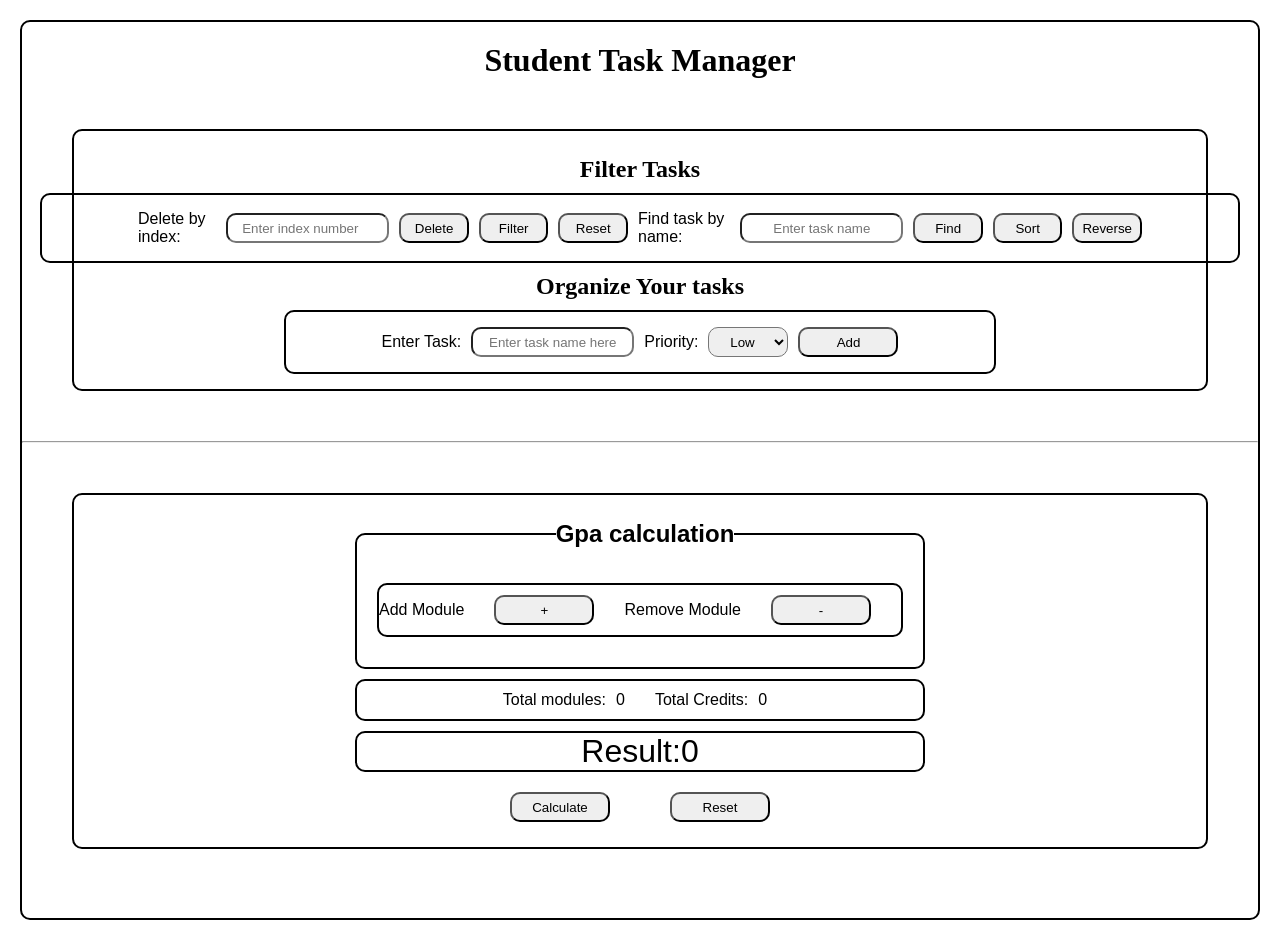
==== student-task-manager/index.html @ 7476310e "struct: added gpa calcultaion structure" ====
<!DOCTYPE html>
<html lang="en">
    <head>
        <meta charset="UTF-8">
        <meta name="viewport" content="width=device-width, initial-scale=1.0">
        <link rel="stylesheet" href="css/style-task-management.css">
        <link rel="stylesheet" href="css/style-gpa.css">
        <title>StudyBuddy</title>
    </head>

    <body>
        <h1>Student Task Manager</h1>
        <section id="task-manager-section">

            <div class="task-manager-container">
                <!--Second box-->
                <h2>Filter Tasks</h2>
                <div class="filter-methods-container">
                    <!--Third box-->

                    <!--Delete a task by its index-->
                    <label for="delete-by-index">Delete by index:</label>
                    <input type="number" id="delete-by-index" name="delete-by-index" placeholder="Enter index number">
                    <button type="button" value="Delete" id="delete-by-index-btn">Delete</button>

                    <!--Filter button for incomplete tasks-->
                    <button type="button" value="Filter" id="filter-btn">Filter</button>
                    <button type="button" value="Reset" id="reset-btn">Reset</button>

                    <!--Search a task by its name-->
                    <label for="find-by-name">Find task by name:</label>
                    <input type="text" id="find-by-name" placeholder="Enter task name">
                    <button type="button" value="Find" id="find-btn">Find</button>

                    <!--Alphabetize tasks-->
                    <button type="button" value="Sort" id="sort-btn">Sort</button>
                    <button type="button" value="Reverse" id="reverse-btn">Reverse</button>
                </div>
                
                <h2>Organize Your tasks</h2>
                <!--Fourth box-->
                <div class="enter-task-container">
                    <!--Here we enter task name-->
                    <label for="enter-task">Enter Task:</label>
                    <input id="enter-task" name="enter-task" type="text" placeholder="Enter task name here">

                    <!--Here we enter task's priority whether its low, medium or high-->
                    <label for="set-priority">Priority:</label>
                    <select id="set-priority">
                        <option id="low" value="low">Low</option>
                        <option id="medium" value="medium">Medium</option>
                        <option id="high" value="high">High</option>
                    </select>

                    <!--Add button add the task to list-->
                    <button type="button" value="Add" id="add-btn">Add</button>
                </div>
                
                <!--Fifth box-->
                <div class="task-container">

                    <!--Sixth box-->
                    <div class="task-container-button">

                        <!--This button delete the last task from the list-->
                        <button type="button" id="deleteLastElement">Delete last element</button>

                        <!--This button delete the first task from the list-->
                        <button type="button" id="deleteFirstElement">Delete first element</button>
                    </div>

                    <!--This is an ordered list to store all the task created by the user-->
                    <ol id="task-list">
                    </ol>
                </div>
            </div>

        </section>
        <hr>
        <!--Gpa Calculator section-->
        <section id="gpa-calculator-section">
            <!--This form consist of input field for gap calculation such as course name,grade,credit-->
            <form id="gpa-input-form">
                <fieldset id="filed-set-gpa-calculation">
                    <legend>Gpa calculation</legend>

                    <div class="add-or-remove-course">
                        <label for="add">Add Module</label>
                        <button type="button" id="add">+</button>
                        <label for="remove">Remove Module</label>
                        <button type="button" id="remove">-</button>
                    </div>
                    
                    <div class="course-details-container">
                    </div>
                </fieldset>

                <div class="summary">
                    <span id="total-modules">Total modules:<span id="total-modules-count">0</span></span>
                    <span id="total-credits">Total Credits:<span id="total-credits-count">0</span></span>
                </div>
                
                <div class="gpa-result">
                    <span id="result">Result:<span id="result-span">0</span></span>
                </div>

                <div class="form-button">
                    <button type="button" value="Calculate" id="calculate-gpa-button">Calculate</button>
                    <button type="reset" value="Reset" id="reset-gpa-button">Reset</button>
                </div>
            </form>
        </section>
        
        <script src="js/function.js"></script>
        <script src="js/addTask.js"></script>
        <script src="js/delete.js"></script>
        <script src="js/filter.js"></script>
        <script src="js/find.js"></script>
        <script src="js/sort.js"></script>
        <script src="js/reverse.js"></script>
        <script src="js/reset.js"></script>
        <script src="js/gpa-calculation-function.js"></script>
        <script src="js/gpa-calculation.js"></script>

    </body>
</html>
---- student-task-manager/css/style-task-management.css ----
*{
    box-sizing: border-box;
    margin:0px;
    padding:0px;
}

body{
    margin:20px;
    border:2px solid black;
    min-height: 100vh;
    border-radius: 10px;
}
h1{
    text-align: center;
    margin:20px;
}

h2{
    text-align: center;
    margin:10px;
}

/*task manager style section*/
#task-manager-section{
    display: flex;
    justify-content: center;
    gap:10px;
    max-height: 100vh;
    margin:50px;
    border:2px solid black;
    border-radius: 10px;
    padding:15px 8%;
}

.task-manager-container{
    display: flex;
    flex-direction: column;
    align-items: center;
}
.enter-task-container{
    display: flex;
    justify-content: center;
    align-items: center;
    gap:10px;
    border:2px solid black;
    border-radius: 10px;
    padding:15px 8%;
    text-align: center;
}

.enter-task-container button{
    width:100px;
    height:30px;
    border-radius: 10px;
    font-family: 'Gill Sans', 'Gill Sans MT', Calibri, 'Trebuchet MS', sans-serif;
}

.enter-task-container input{
    height:30px;
    border-radius: 10px;
    padding:5px;
    text-align: center;
    font-family: 'Gill Sans', 'Gill Sans MT', Calibri, 'Trebuchet MS', sans-serif;
}

.enter-task-container label{
    font-family:'Gill Sans', 'Gill Sans MT', Calibri, 'Trebuchet MS', sans-serif;
}

.filter-methods-container{
    display: flex;
    justify-content: center;
    align-items: center;
    gap:10px;
    border:2px solid black;
    border-radius: 10px;
    padding:15px 8%;
    width: 1200px;
}

.filter-methods-container button{
    width:100px;
    height:30px;
    border-radius: 10px;
    font-family: 'Gill Sans', 'Gill Sans MT', Calibri, 'Trebuchet MS', sans-serif;
}

.filter-methods-container input{
    height:30px;
    border-radius: 10px;
    padding:5px;
    text-align: center;
    font-family: 'Gill Sans', 'Gill Sans MT', Calibri, 'Trebuchet MS', sans-serif;
}

.filter-methods-container label{
    font-family: 'Gill Sans', 'Gill Sans MT', Calibri, 'Trebuchet MS', sans-serif;
}

.task-container-style{
    display: flex;
    flex-direction: column;
    align-items: center;
    width:auto;
    margin:10px;
    border: 2px solid black;
    border-radius: 10px;
    padding:15px 8%;
}

.styleDeleteButton{
    width:100px;
    height:30px;
    border-radius: 10px;
    font-family: 'Gill Sans', 'Gill Sans MT', Calibri, 'Trebuchet MS', sans-serif;
    margin-left: 15px;
}

.styleTask{
    margin:5px;
    font-family: 'Gill Sans', 'Gill Sans MT', Calibri, 'Trebuchet MS', sans-serif;
    list-style-position: inside;
    list-style: lower-roman;
}

.task-container-button button{
    display: none;
    margin:5px;
    width:150px;
    height:30px;
    border-radius: 10px;
    font-family: 'Gill Sans', 'Gill Sans MT', Calibri, 'Trebuchet MS', sans-serif;
}

.task-container-button .style-task-container-button{
    display: inline-block;
}

/*ordered list for tasks*/
#task-list{
    display: flex;
    flex-direction: column;
    align-items: center;
    gap:10px;
}

#task-list .styleCheckBox{
    margin-left: 15px;
    margin-top: 8px;
    width:60px;
    height: 20px;
    border-radius: 10px;
}

/*style priority select field*/
#set-priority{
    height:30px;
    border-radius: 10px;
    padding:5px;
    text-align: center;
    font-family: 'Gill Sans', 'Gill Sans MT', Calibri, 'Trebuchet MS', sans-serif;
}

#low{
    color: green;
    background-color: black;
}

#medium{
    color: yellow;
    background-color: black;
}

#high{
    color:red;
    background-color: black;
}

/*style priority span block based on level*/
.style-low-priority{
    border: 1px solid black;
    border-radius: 10px;
    padding:5px;
    margin-left:10px;
    background-color: green;
}

.style-medium-priority{
    border: 1px solid black;
    border-radius: 10px;
    padding:5px;
    margin-left:10px;
    background-color: yellow;
}

.style-high-priority{
    border: 1px solid black;
    border-radius: 10px;
    padding:5px;
    margin-left:10px;
    background-color: red;
}

.style-complete-task{
    text-decoration: line-through;
}
---- student-task-manager/css/style-gpa.css ----
#gpa-calculator-section{
    display: flex;
    justify-content: center;
    gap:10px;
    max-height: 100vh;
    margin:50px;
    border:2px solid black;
    border-radius: 10px;
    padding:15px 8%;
}

legend{
    text-align: center;
    font-size: 1.5rem;
    font-weight: bold;
    margin:5px;
}

fieldset{
    border: 2px solid black;
    border-radius: 10px;
    margin:10px;
    padding: 10px;
}

.add-or-remove-course{
    display: flex;
    justify-content: center;
    align-items: center;
    margin:20px 10px;
    border:2px solid black;
    border-radius: 10px;
}

#gpa-input-form{
    font-family: 'Gill Sans', 'Gill Sans MT', Calibri, 'Trebuchet MS', sans-serif;

}

.style-course-details-container{
    border:2px solid black;
    border-radius: 10px;
    margin:10px;
    padding:10px 20px;
}

.container{
    margin:10px;
}

#gpa-input-form .form-button{
    display: flex;
    justify-content: center;
    align-items: center;
}

#gpa-input-form button{
    width:100px;
    height:30px;
    border-radius: 10px;
    font-family: 'Gill Sans', 'Gill Sans MT', Calibri, 'Trebuchet MS', sans-serif;
    margin:10px 30px;
}

#gpa-input-form input{
    height:30px;
    border-radius: 10px;
    padding:5px;
    text-align: center;
    font-family: 'Gill Sans', 'Gill Sans MT', Calibri, 'Trebuchet MS', sans-serif;
}

#gpa-input-form select{
    height:30px;
    border-radius: 10px;
    padding:5px;
    text-align: center;
    font-family: 'Gill Sans', 'Gill Sans MT', Calibri, 'Trebuchet MS', sans-serif;
}

#gpa-input-form .gpa-result{
    display: flex;
    justify-content: center;
    align-items: center;
    margin:10px;
    border: 2px solid black;
    border-radius: 10px;
}

#gpa-input-form .summary{
    display: flex;
    justify-content: center;
    align-items: center;
    border: 2px solid black;
    border-radius: 10px;
    margin: 10px;
}

#gpa-input-form .summary span{
    margin: 10px;
}

#gpa-input-form .gpa-result span{
    font-size: 2rem;
}
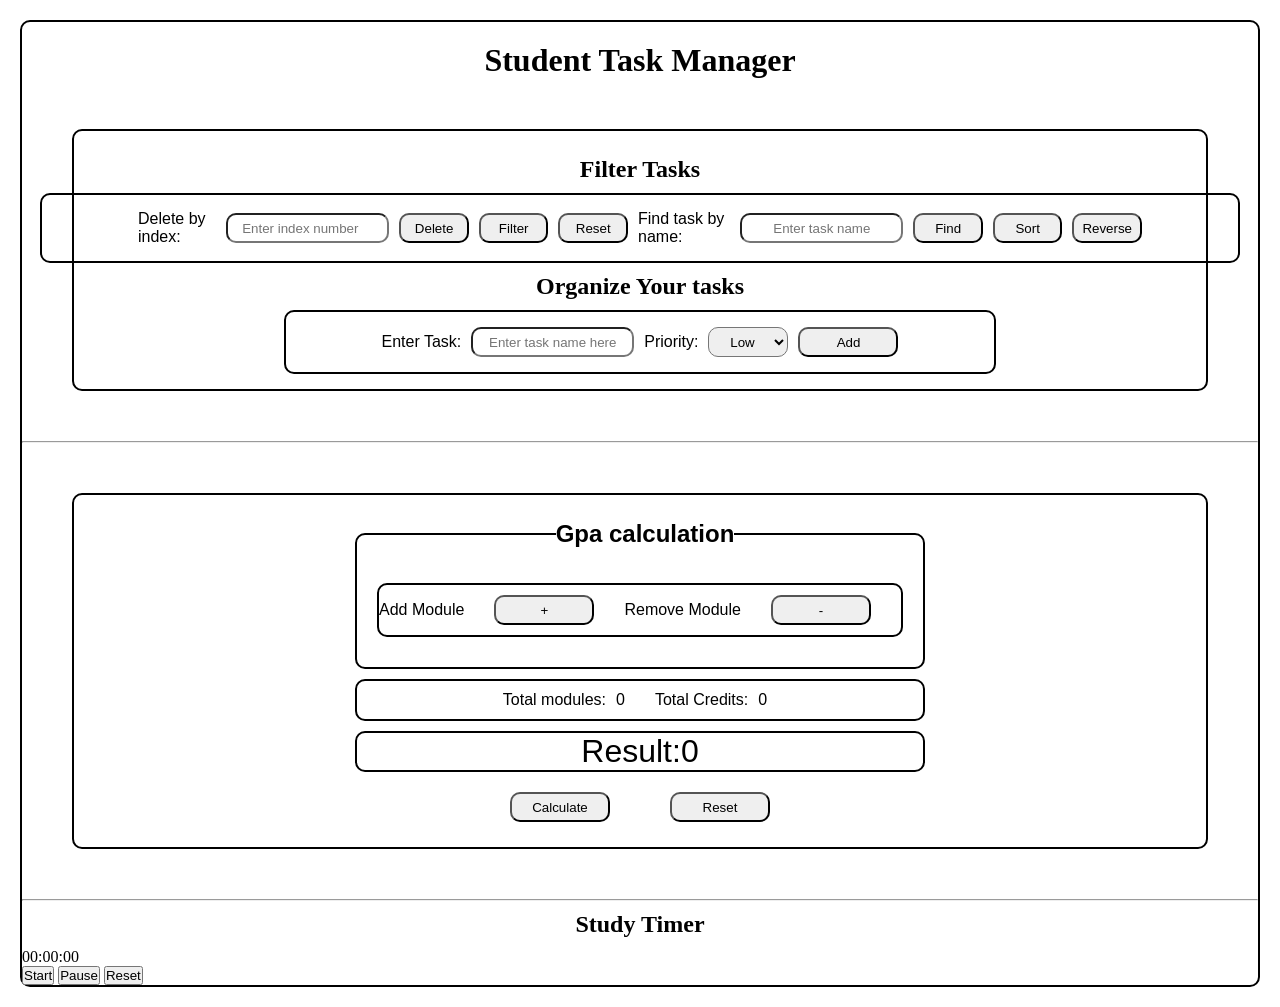
==== commit 81562df3: "struct:study timer section" ====
--- a/student-task-manager/index.html
+++ b/student-task-manager/index.html
@@ -5,6 +5,7 @@
         <meta name="viewport" content="width=device-width, initial-scale=1.0">
         <link rel="stylesheet" href="css/style-task-management.css">
         <link rel="stylesheet" href="css/style-gpa.css">
+        <link rel="stylesheet" href="css/style-study-timer.css">
         <title>StudyBuddy</title>
     </head>
 
@@ -81,7 +82,7 @@
         <section id="gpa-calculator-section">
             <!--This form consist of input field for gap calculation such as course name,grade,credit-->
             <form id="gpa-input-form">
-                <fieldset id="filed-set-gpa-calculation">
+                <fieldset id="field-set-gpa-calculation">
                     <legend>Gpa calculation</legend>
 
                     <div class="add-or-remove-course">
@@ -106,9 +107,24 @@
 
                 <div class="form-button">
                     <button type="button" value="Calculate" id="calculate-gpa-button">Calculate</button>
-                    <button type="reset" value="Reset" id="reset-gpa-button">Reset</button>
+                    <button type="button" value="Reset" id="reset-gpa-button">Reset</button>
                 </div>
             </form>
+        </section>
+        <hr>
+        
+        <section id="study-timer-section">
+            <h2>Study Timer</h2>
+
+            <div class="timer">
+                <span id="hour">00</span><span>:</span><span id="minute">00</span><span>:</span><span id="second">00</span>
+            </div>
+        
+            <div class="timer-buttons">
+                <button type="button" id="start" value="start">Start</button>
+                <button type="button" id="pause" value="pause">Pause</button>
+                <button type="button" id="reset" value="reset">Reset</button>
+            </div>
         </section>
         
         <script src="js/function.js"></script>
@@ -121,6 +137,7 @@
         <script src="js/reset.js"></script>
         <script src="js/gpa-calculation-function.js"></script>
         <script src="js/gpa-calculation.js"></script>
+        <script src="js/timer-function.js"></script>
 
     </body>
 </html>
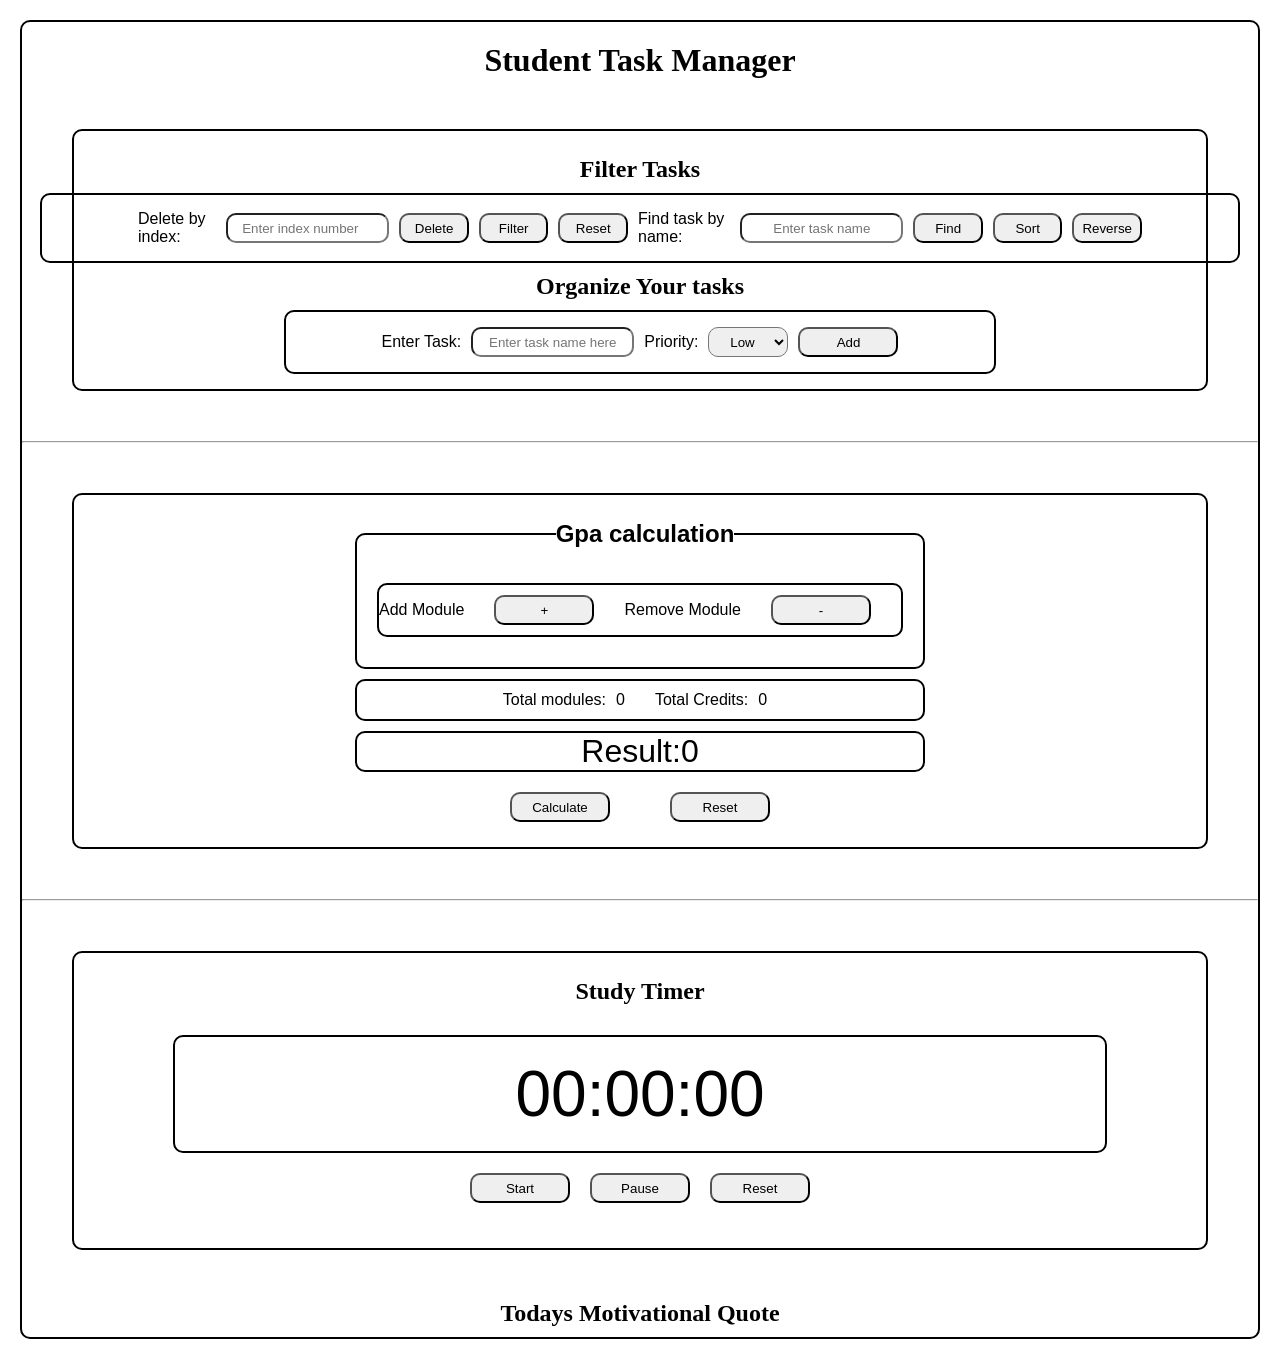
==== commit a249105d: "struct:greeting and motivational quote section slightly finished" ====
--- a/student-task-manager/index.html
+++ b/student-task-manager/index.html
@@ -6,6 +6,7 @@
         <link rel="stylesheet" href="css/style-task-management.css">
         <link rel="stylesheet" href="css/style-gpa.css">
         <link rel="stylesheet" href="css/style-study-timer.css">
+        <link rel="stylesheet" href="css/style-mot-quote.css">
         <title>StudyBuddy</title>
     </head>
 
@@ -127,6 +128,19 @@
             </div>
         </section>
         
+        <section id="motivational-quote-section">
+            <h2>Todays Motivational Quote</h2>
+            
+            <div class="greet-container">
+                <span id="greet"></span>
+            </div>
+
+            <div class="quote-container">
+                <span id="quote"></span>
+            </div>
+        </section>
+
+
         <script src="js/function.js"></script>
         <script src="js/addTask.js"></script>
         <script src="js/delete.js"></script>
@@ -138,6 +152,7 @@
         <script src="js/gpa-calculation-function.js"></script>
         <script src="js/gpa-calculation.js"></script>
         <script src="js/timer-function.js"></script>
+        <script src="js/quote-function.js"></script>
 
     </body>
 </html>
--- a/student-task-manager/css/style-study-timer.css
+++ b/student-task-manager/css/style-study-timer.css
@@ -0,0 +1,39 @@
+#study-timer-section{
+    gap:10px;
+    max-height: 100vh;
+    margin:50px;
+    border:2px solid black;
+    border-radius: 10px;
+    padding:15px 8%;
+}
+
+.timer{
+    display: flex;
+    justify-content: center;
+    align-items: center;
+    margin: 30px 0px 0px 0px;
+    border: 2px solid black;
+    border-radius: 10px;
+    padding: 20px;
+}
+
+.timer span{
+    font-family: 'Gill Sans', 'Gill Sans MT', Calibri, 'Trebuchet MS', sans-serif;
+    font-size: 4rem;
+}
+
+.timer-buttons{
+    display: flex;
+    justify-content: center;
+    align-items: center;
+    margin: 0px 0px 10px 0px;
+    padding: 20px;
+    gap:20px
+}
+
+.timer-buttons button{
+    width:100px;
+    height:30px;
+    border-radius: 10px;
+    font-family: 'Gill Sans', 'Gill Sans MT', Calibri, 'Trebuchet MS', sans-serif;
+}
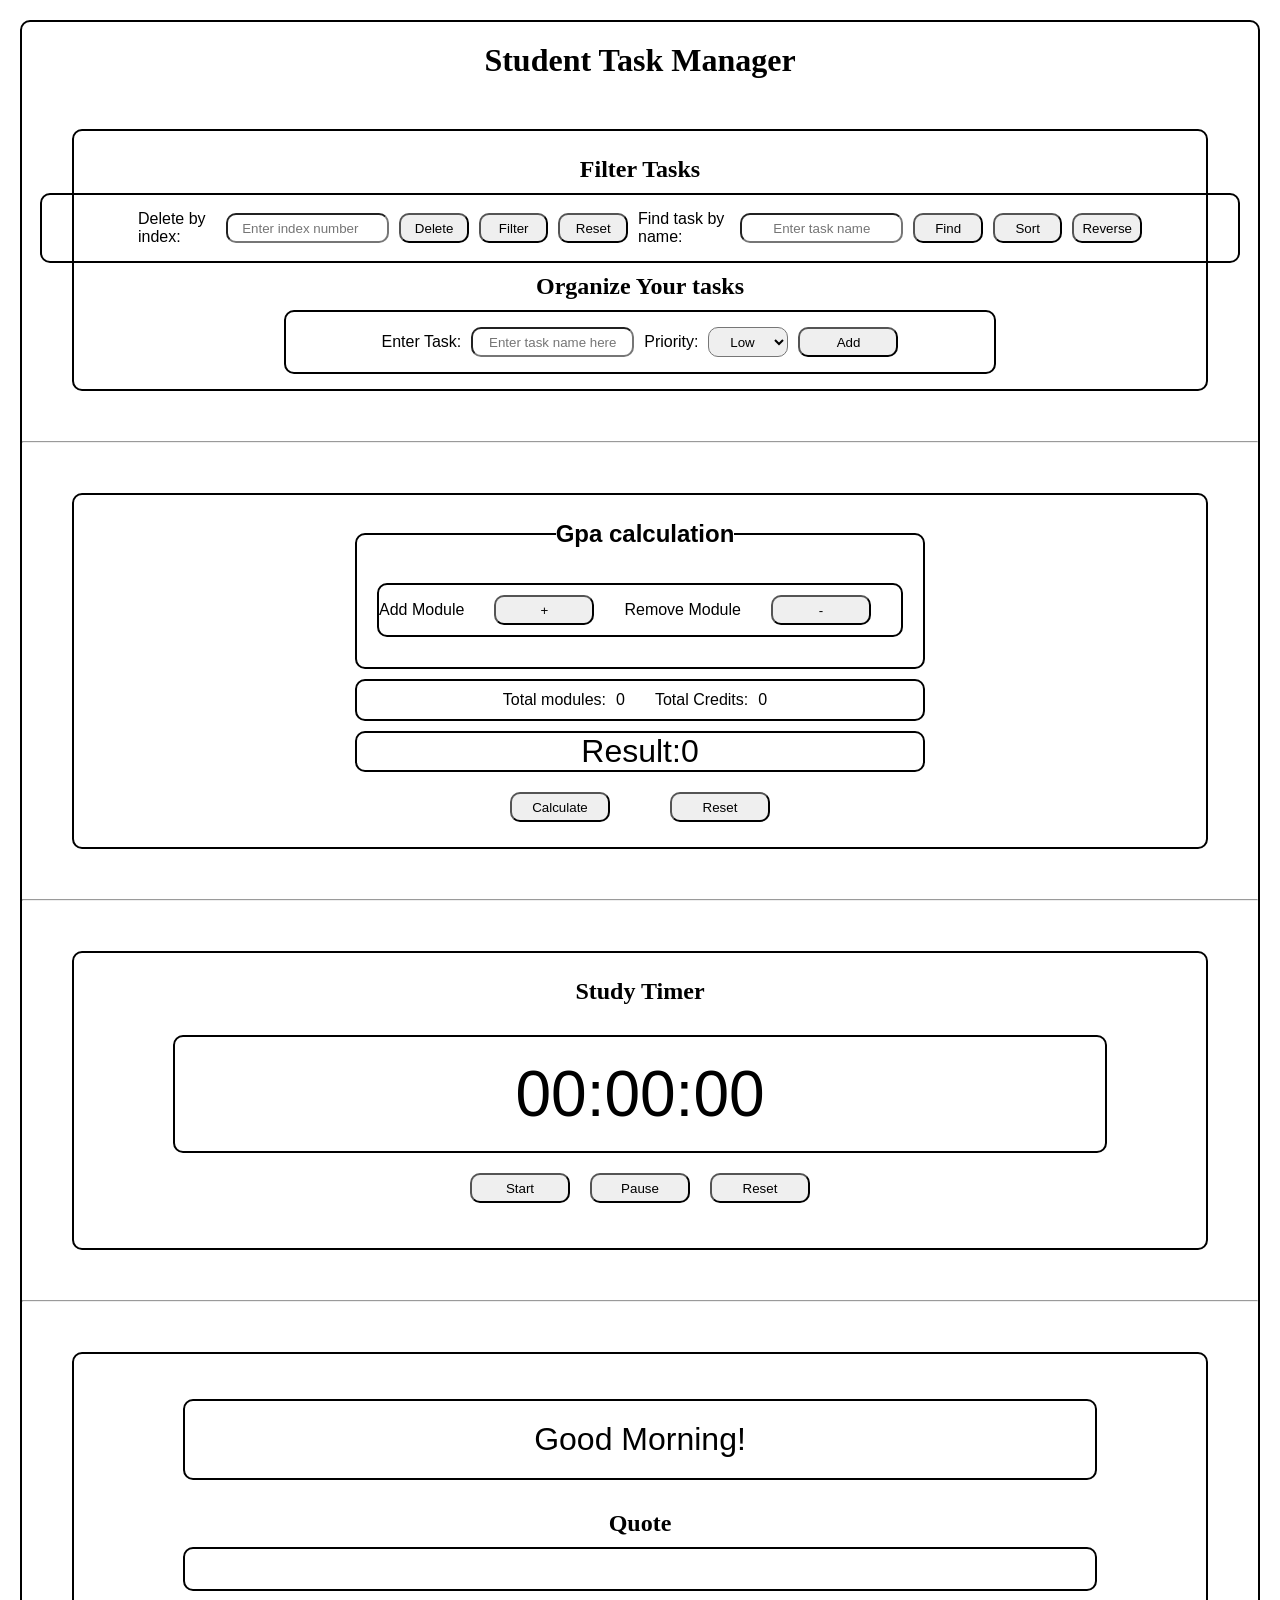
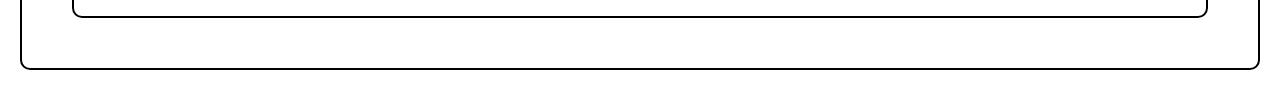
==== commit 6ecf3632: "struct:greet and motivational quote completed" ====
--- a/student-task-manager/index.html
+++ b/student-task-manager/index.html
@@ -127,13 +127,15 @@
                 <button type="button" id="reset" value="reset">Reset</button>
             </div>
         </section>
-        
+        <hr>
+
         <section id="motivational-quote-section">
-            <h2>Todays Motivational Quote</h2>
             
             <div class="greet-container">
                 <span id="greet"></span>
             </div>
+
+            <h2><span id="time"></span> Quote</h2>
 
             <div class="quote-container">
                 <span id="quote"></span>
--- a/student-task-manager/css/style-mot-quote.css
+++ b/student-task-manager/css/style-mot-quote.css
@@ -0,0 +1,37 @@
+#motivational-quote-section{
+    gap:10px;
+    max-height: 100vh;
+    margin:50px;
+    border:2px solid black;
+    border-radius: 10px;
+    padding:15px 8%;
+}
+.quote-container{
+    display: flex;
+    justify-content: center;
+    align-items: center;
+    margin: 10px;
+    border: 2px solid black;
+    border-radius: 10px;
+    padding: 20px;
+    font-family: 'Gill Sans', 'Gill Sans MT', Calibri, 'Trebuchet MS', sans-serif;
+}
+
+.greet-container{
+    display: flex;
+    justify-content: center;
+    align-items: center;
+    margin: 30px 10px;
+    border: 2px solid black;
+    border-radius: 10px;
+    padding: 20px;
+    font-family: 'Gill Sans', 'Gill Sans MT', Calibri, 'Trebuchet MS', sans-serif;
+}
+
+#greet{
+    font-size: 2rem;
+}
+
+#quote{
+    font-size: 1.5rem;
+}
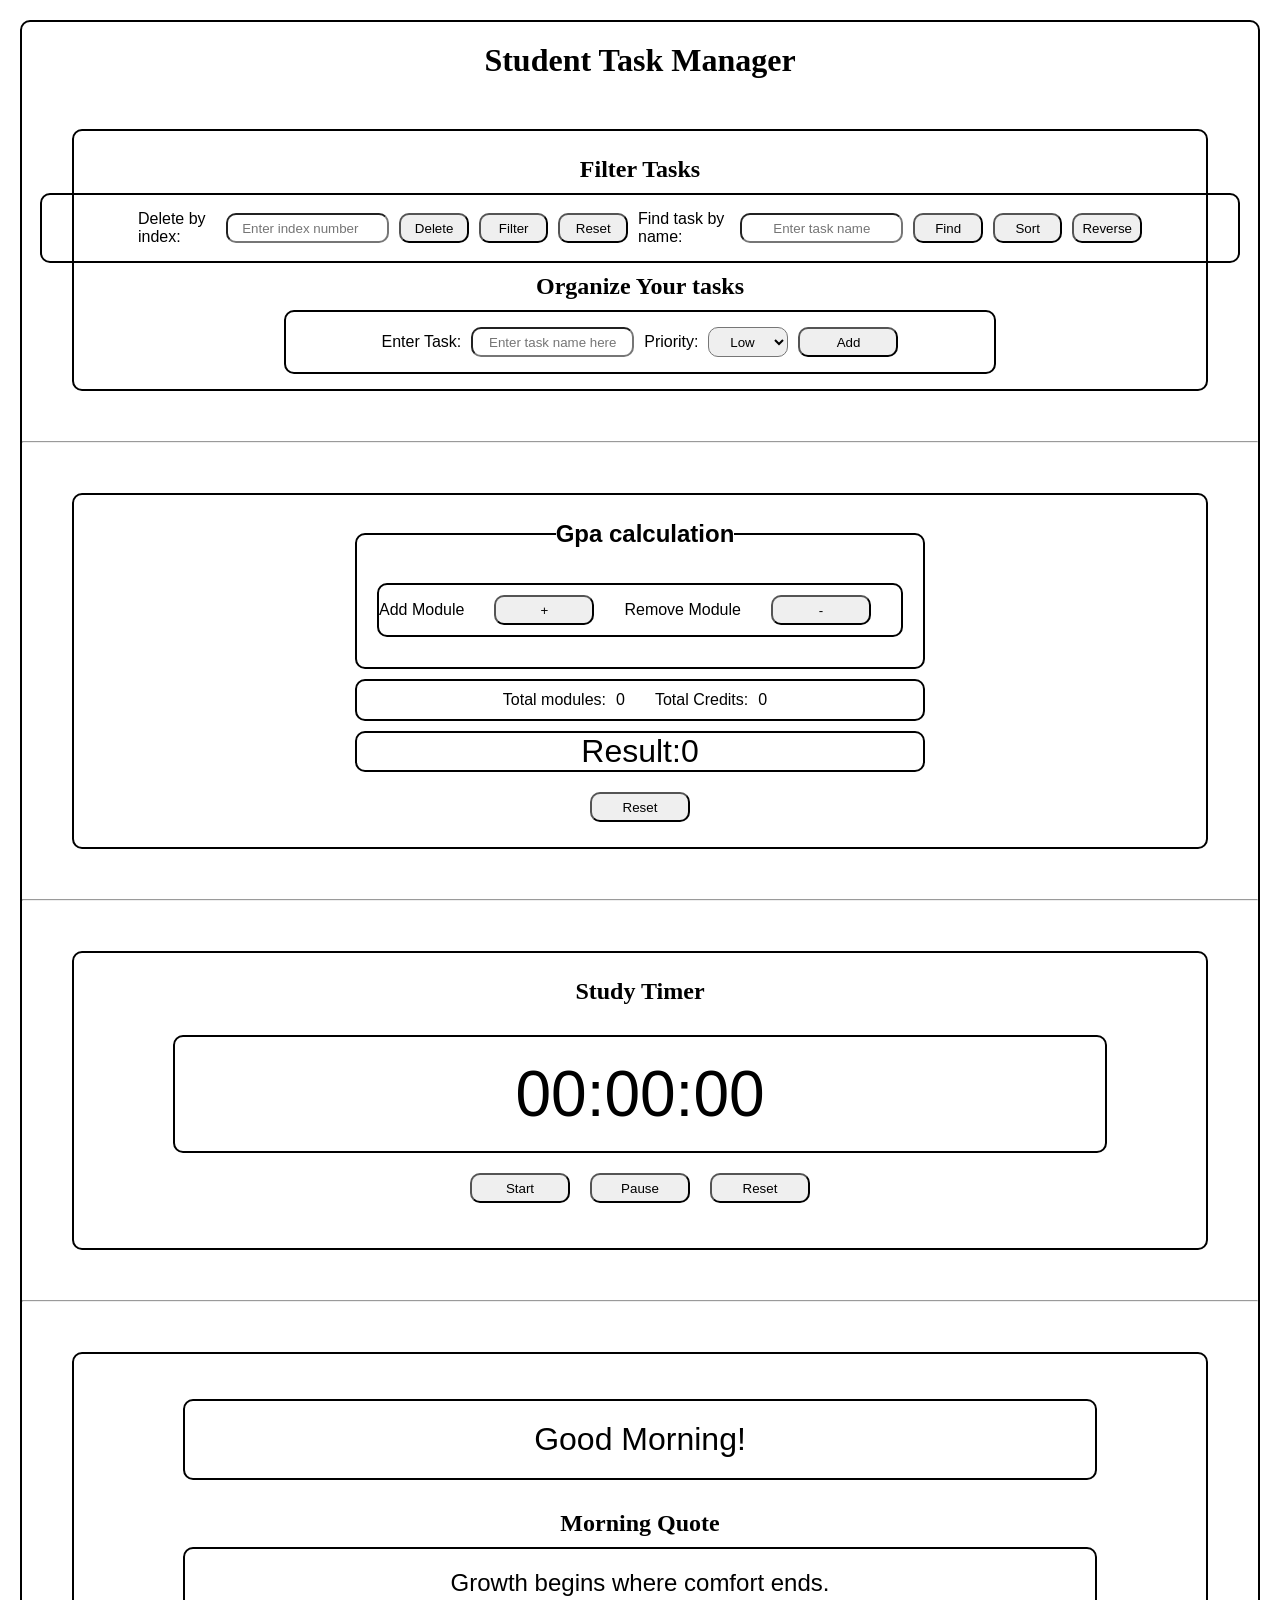
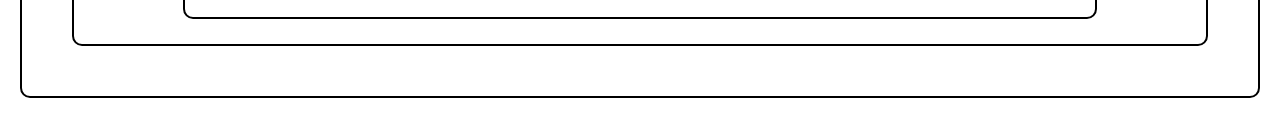
==== commit 0e151023: "completed: coding is fun" ====
--- a/student-task-manager/index.html
+++ b/student-task-manager/index.html
@@ -107,7 +107,6 @@
                 </div>
 
                 <div class="form-button">
-                    <button type="button" value="Calculate" id="calculate-gpa-button">Calculate</button>
                     <button type="button" value="Reset" id="reset-gpa-button">Reset</button>
                 </div>
             </form>
--- a/student-task-manager/css/style-mot-quote.css
+++ b/student-task-manager/css/style-mot-quote.css
@@ -34,4 +34,4 @@
 
 #quote{
     font-size: 1.5rem;
-}+}
